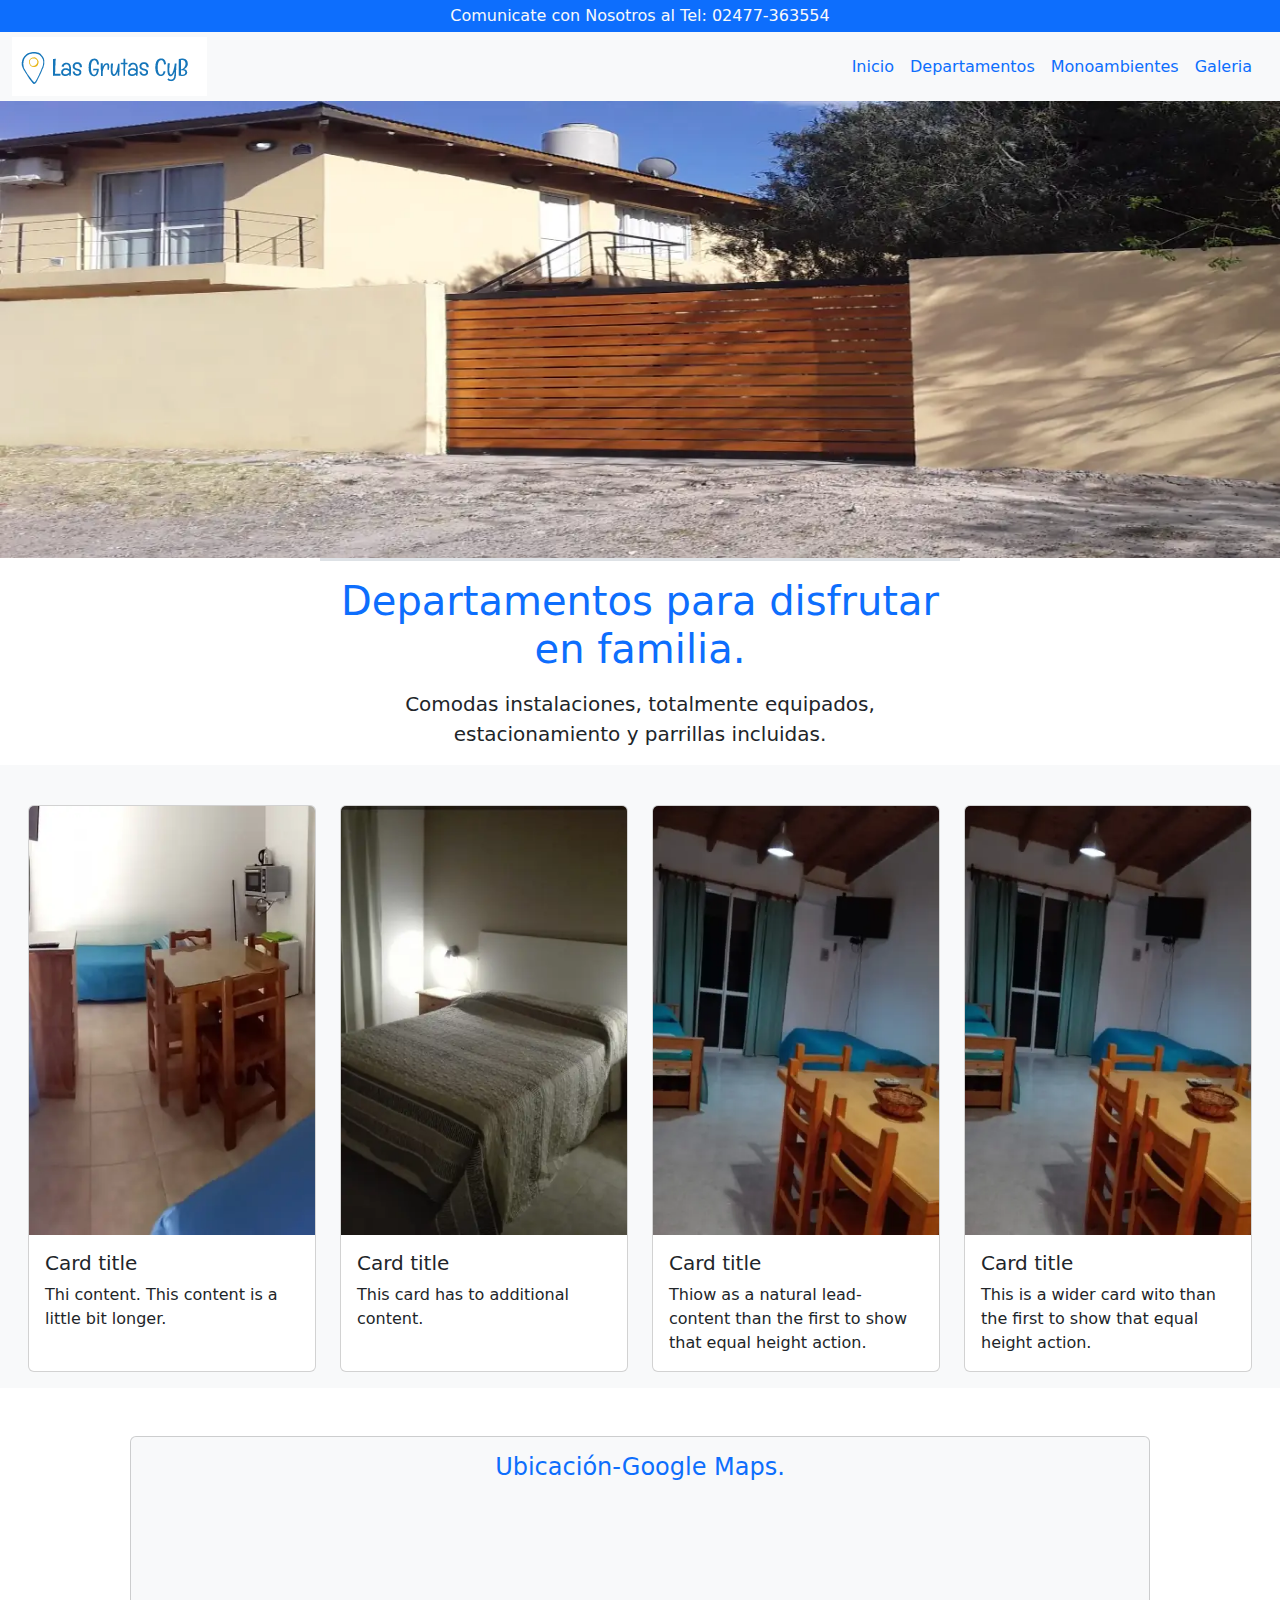
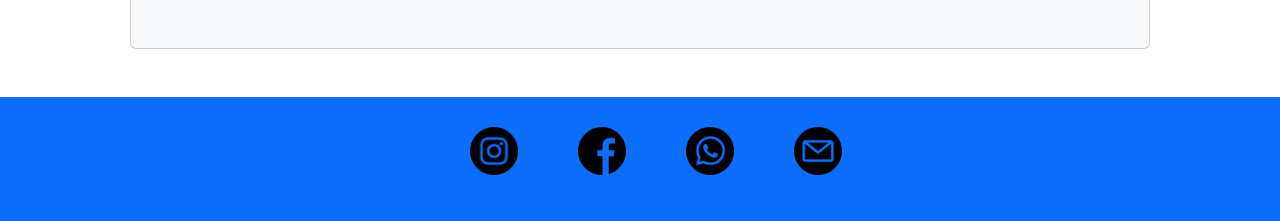
==== departamentos.html @ 62f03854 "primercommit" ====
<!DOCTYPE html>
<html lang="en">
<head>
    <meta charset="UTF-8">
    <meta http-equiv="X-UA-Compatible" content="IE=edge">
    <meta name="viewport" content="width=device-width, initial-scale=1.0">
    <title>HospedajeCyB-Departamentos</title>
    <link rel="stylesheet" href="https://cdn.jsdelivr.net/npm/bootstrap@5.2.2/dist/css/bootstrap.min.css">
    <link rel="stylesheet" href="main.css">
</head>
<body>
    <header class="container-fluid d-flex justify-content-center  bg-primary"> 
        <p class="fs-6 text-light m-1 p-0">Comunicate con Nosotros al Tel: 02477-363554</p>
    </header>

    <!-- empieza navbar -->
    <nav class="navbar navbar-expand-lg bg-light p-0">
        <div class="container-fluid">
          <a class="navbar-brand" href="index.html"><img src="./imagenes/74fa8d29ab1745099205c61827fa64fd.png" alt=""></a>
          <button class="navbar-toggler" type="button" data-bs-toggle="collapse" data-bs-target="#navbarSupportedContent" aria-controls="navbarSupportedContent" aria-expanded="false" aria-label="Toggle navigation">
            <span class="navbar-toggler-icon"></span>
          </button>
          <div class="collapse navbar-collapse" id="navbarSupportedContent">
            <ul class="navbar-nav me-auto mb-2 mb-lg-0"></ul>
            <div class="d-flex">
                <div class="collapse navbar-collapse me-2 d-flex" id="navbarSupportedContent">
                    <ul class="navbar-nav me-auto mb-2 mb-lg-0">
                        <li class="nav-item">
                            <a class="nav-link active text-primary" aria-current="page" href="index.html">Inicio</a>
                        </li>
                        <li class="nav-item">
                            <a class="nav-link active text-primary" aria-current="page" href="departamentos.html">Departamentos</a>
                        </li>
                        <li class="nav-item">
                            <a class="nav-link active text-primary" aria-current="page" href="monoambientes.html">Monoambientes</a>
                        </li>
                        <li class="nav-item">
                            <a class="nav-link active text-primary" aria-current="page" href="galeria.html">Galeria</a>
                        </li>
                        
                    </ul>
                </div> 
            </div>
          </div>
        </div>
      </nav>

     

    <!-- termina navbar -->
 <!-- imagen principal -->
  <header class="">
    <div class="text-center">
        <img src="./imagenes/departamentos.webp" class="img-fluid" alt="...">
    </div>
  </header> 
    <!-- imagen principal fin -->
  <main>
    <h1 class="w-50  mx-auto text-center border-top border-3 text-primary pt-3">Departamentos para disfrutar en familia.</h1>
      <p class="w-50 mx-auto text-center fs-5 pt-2">Comodas instalaciones, totalmente equipados, estacionamiento y parrillas incluidas.</p>
    <!-- tarjetas -->
    <div class="container-fluid" id="cards">
    <div class="row row-cols-1 row-cols-md-4 g-4 p-3 mt-3 bg-light">
        <div class="col-sm-6 col-md-6 col-lg-3" >
          <div class="card h-100 ">
            <img src="imagenes/monoambientesint2.webp" class="card-img-top" alt="..." >
            <div class="card-body">
              <h5 class="card-title">Card title</h5>
              <p class="card-text">Thi content. This content is a little bit longer.</p>
            </div>
          </div>
        </div>
        <div class="col-sm-6 col-md-6 col-lg-3">
          <div class="card h-100">
            <img src="imagenes/deptosint2.webp" class="card-img-top" alt="...">
            <div class="card-body">
              <h5 class="card-title">Card title</h5>
              <p class="card-text">This card has to additional content.</p>
            </div>
          </div>
        </div>
        <div class="col-sm-6 col-md-6 col-lg-3">
          <div class="card h-100">
            <img src="imagenes/deptosint.webp" class="card-img-top" alt="...">
            <div class="card-body">
              <h5 class="card-title">Card title</h5>
              <p class="card-text">Thiow as a natural lead- content than the first to show that equal height action.</p>
            </div>
          </div>
        </div>
        <div class="col-sm-6 col-md-6 col-lg-3">
            <div class="card h-100">
              <img src="imagenes/deptosint.webp" class="card-img-top" alt="...">
              <div class="card-body">
                <h5 class="card-title">Card title</h5>
                <p class="card-text">This is a wider card wito  than the first to show that equal height action.</p>
              </div>
            </div>
          </div>
      </div>
    </div>
        
      <!-- tarjetas -->
      <!-- iframe -->
    <section class="container h-50">
      <div class="row d-flex justify-content-center m-5 ">
        <div class="bg-light text-center card iframes">
          <h4 class="m-3 text-primary">Ubicación-Google Maps.</h2>
          <iframe class="h-50"  src="https://www.google.com/maps/embed?pb=!1m18!1m12!1m3!1d3020.3745200547182!2d-65.07606638495642!3d-40.79776311834343!2m3!1f0!2f0!3f0!3m2!1i1024!2i768!4f13.1!3m3!1m2!1s0x95fa333e73d4aed5%3A0x146e451af3481226!2sPunta%20Delgado%20820%2C%20Las%20Grutas%2C%20R%C3%ADo%20Negro!5e0!3m2!1ses-419!2sar!4v1659707119716!5m2!1ses-419!2sar"  allowfullscreen="" loading="lazy" referrerpolicy="no-referrer-when-downgrade"></iframe>
        </div> 
      </div>
    </section>

      <!-- depatamento2 -->
      
  </main>
      <!-- footer -->

      <footer class="bg-primary mt-2">
        <ul class="d-flex">
            <li><a target="_blank" href="https://www.instagram.com/lasgrutasoficial"><img src="imagenes/logos/instagram.png" alt="logo de instagram."></a></li>
            <li><a target="_blank" href="https://www.facebook.com/alquileresByC"><img src="imagenes/logos/facebook.png" alt="logo de facebook, fondo azul y una letra f en blanco"></a></li>
            <li><a target="_blank" href="https://api.whatsapp.com/send?phone=5492474224469"><img src="imagenes/logos/whatsapp.png" alt="se uestra el logo de whatsapp, una viñeta con un telefono adentro."></a></li>
            <li><a target="_blank" href="mailto:marcelocabitto@gmail.com"><img src="imagenes/logos/email.png" alt="Se muestra una carta o un sobre, haciendo referencia al correo electronico."></a></li>
        </ul>
    </footer>
      <script src="https://cdn.jsdelivr.net/npm/bootstrap@5.2.2/dist/js/bootstrap.bundle.min.js"></script>
    </body>
</html>
---- main.css ----
*{
  margin: 0%;
}
.logo{
  width: 70px;
  height: 70px;
  /* border-radius: 50%;  */
  
}
footer{
  display: flex;
  justify-content: space-around;
  
}
footer ul{
  display: flex;
}
footer ul li{
  display: flex;
  justify-content: center;
  align-items: center;
}
footer ul li img{
  width: 3rem;
  height: 3rem;
  margin: 30px;
}
.imgs{
  max-width: 700px;
  max-height: 300px;
  width: 100%;
  height: 100%;
}
.alinear{
  display: flex;
  justify-content: center;
  ;
}
.img{
  margin-left: 0px;
  padding-left: 0px;
}


  @media screen and (max-width: 770px){
    #cards{
      width: 70%;
      justify-content: center;
      
    }
    .iframe{
      width: 75%;
      justify-content: center;
    }
  }
  @media screen and (max-width: 586px){
    #cards{
      width: 75%;
      justify-content: center; 
      
    }
    footer ul li img{
      width: 2rem;
      height: 2rem;
      margin: 20px;
  
  }
}
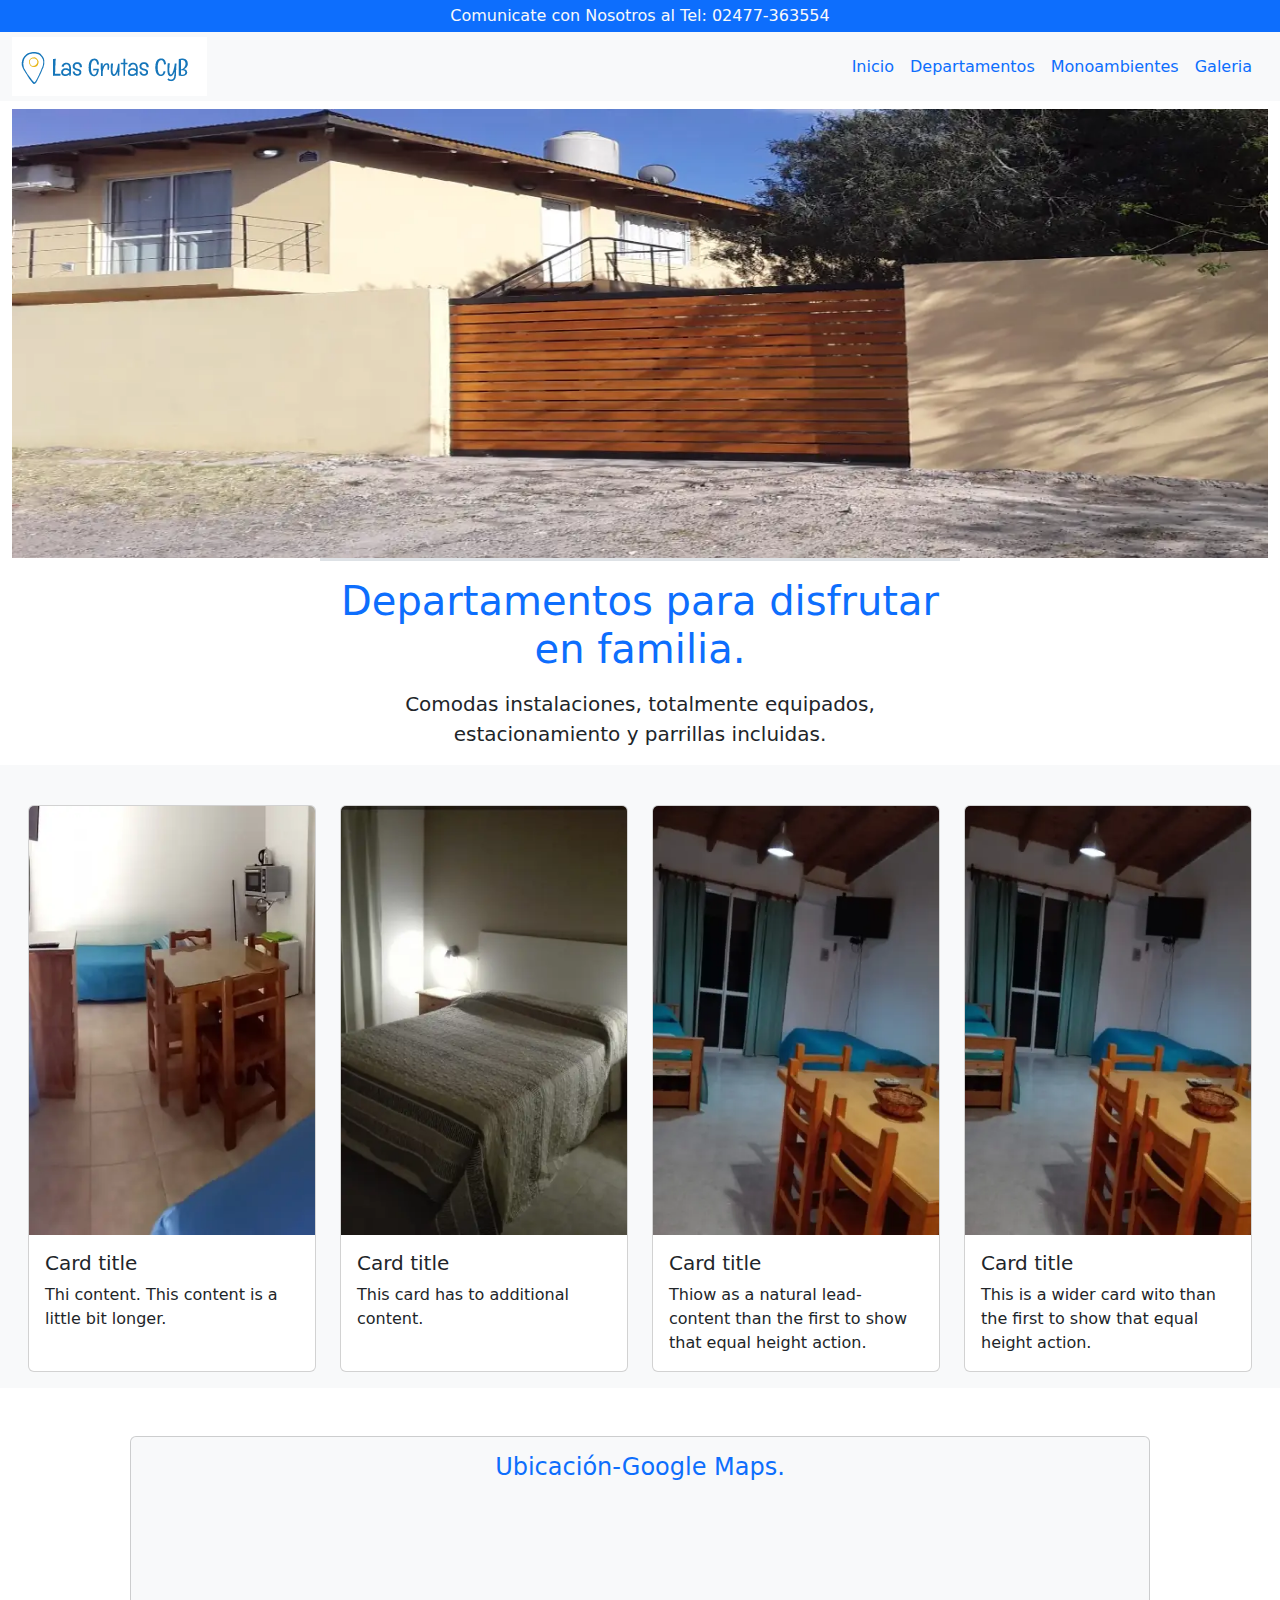
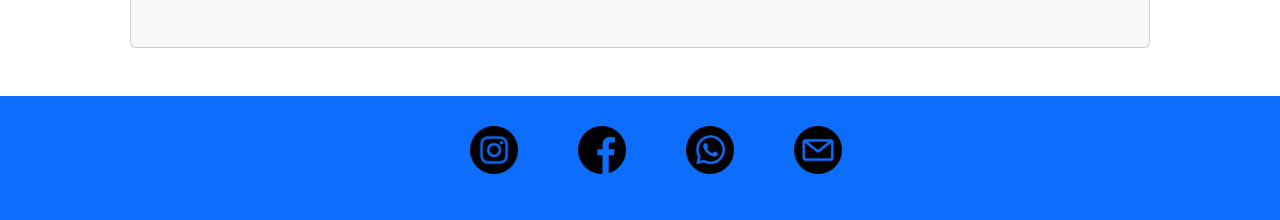
==== commit 0d5518ce: "mejora header" ====
--- a/departamentos.html
+++ b/departamentos.html
@@ -49,18 +49,21 @@
 
     <!-- termina navbar -->
  <!-- imagen principal -->
-  <header class="">
-    <div class="text-center">
+
+  <header class="container-fluid mt-2">
+    <div class="row">
+      <div class=""> 
         <img src="./imagenes/departamentos.webp" class="img-fluid" alt="...">
+      </div>
     </div>
-  </header> 
+  </header>
     <!-- imagen principal fin -->
   <main>
     <h1 class="w-50  mx-auto text-center border-top border-3 text-primary pt-3">Departamentos para disfrutar en familia.</h1>
       <p class="w-50 mx-auto text-center fs-5 pt-2">Comodas instalaciones, totalmente equipados, estacionamiento y parrillas incluidas.</p>
     <!-- tarjetas -->
     <div class="container-fluid" id="cards">
-    <div class="row row-cols-1 row-cols-md-4 g-4 p-3 mt-3 bg-light">
+      <div class="row row-cols-1 row-cols-md-4 g-4 p-3 mt-3 bg-light">
         <div class="col-sm-6 col-md-6 col-lg-3" >
           <div class="card h-100 ">
             <img src="imagenes/monoambientesint2.webp" class="card-img-top" alt="..." >
@@ -96,7 +99,7 @@
                 <p class="card-text">This is a wider card wito  than the first to show that equal height action.</p>
               </div>
             </div>
-          </div>
+        </div>
       </div>
     </div>
         
--- a/main.css
+++ b/main.css
@@ -40,7 +40,9 @@
   margin-left: 0px;
   padding-left: 0px;
 }
-
+.galeria{
+  margin-top: 25px;
+}
 
   @media screen and (max-width: 770px){
     #cards{
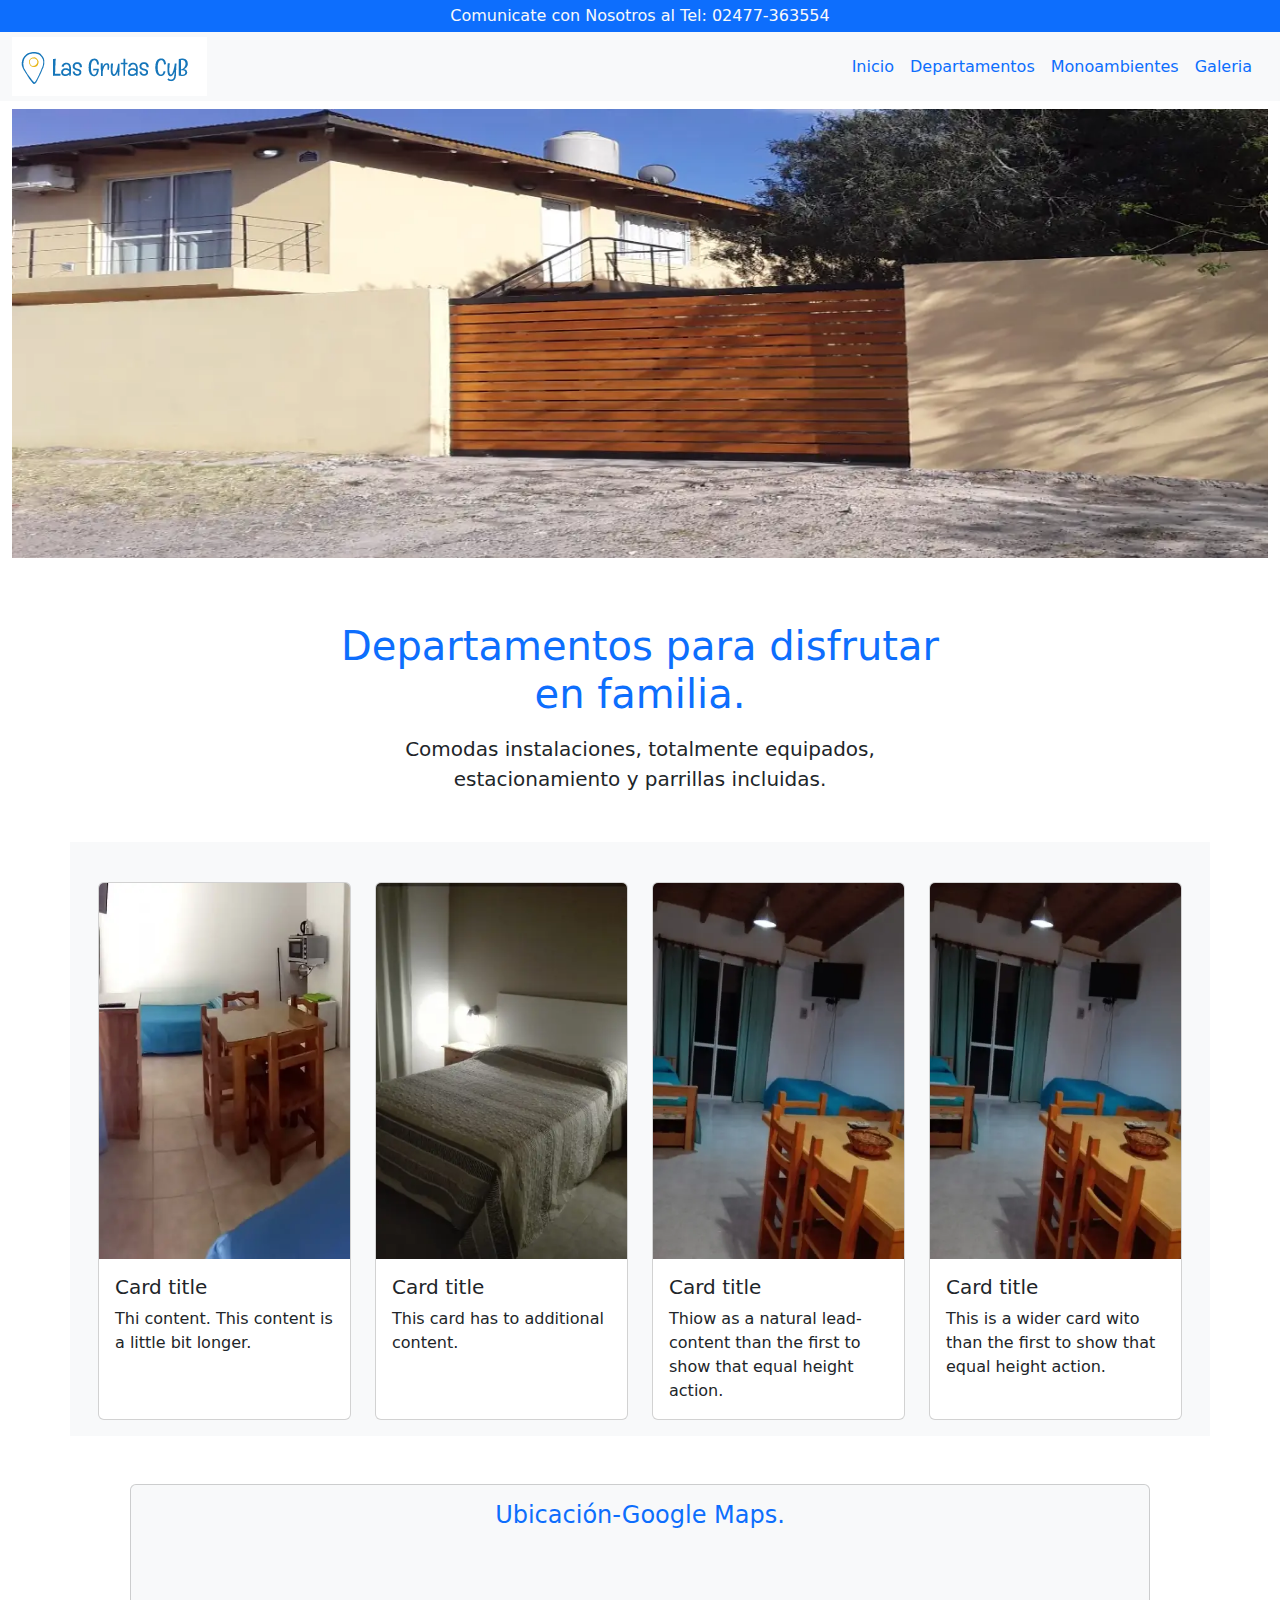
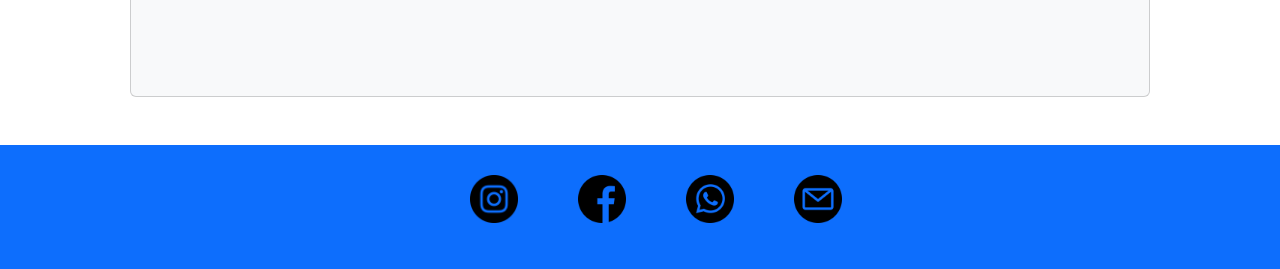
==== commit f84463a1: "tajetas" ====
--- a/departamentos.html
+++ b/departamentos.html
@@ -59,10 +59,12 @@
   </header>
     <!-- imagen principal fin -->
   <main>
-    <h1 class="w-50  mx-auto text-center border-top border-3 text-primary pt-3">Departamentos para disfrutar en familia.</h1>
+    <div class=" mt-5 mb-5">
+      <h1 class="w-50  mx-auto text-center  text-primary pt-3">Departamentos para disfrutar en familia.</h1>
       <p class="w-50 mx-auto text-center fs-5 pt-2">Comodas instalaciones, totalmente equipados, estacionamiento y parrillas incluidas.</p>
-    <!-- tarjetas -->
-    <div class="container-fluid" id="cards">
+    </div>
+      <!-- tarjetas -->
+    <div class="container" id="cards">
       <div class="row row-cols-1 row-cols-md-4 g-4 p-3 mt-3 bg-light">
         <div class="col-sm-6 col-md-6 col-lg-3" >
           <div class="card h-100 ">
@@ -105,7 +107,7 @@
         
       <!-- tarjetas -->
       <!-- iframe -->
-    <section class="container h-50">
+    <section class="container h-50 mt-5">
       <div class="row d-flex justify-content-center m-5 ">
         <div class="bg-light text-center card iframes">
           <h4 class="m-3 text-primary">Ubicación-Google Maps.</h2>
